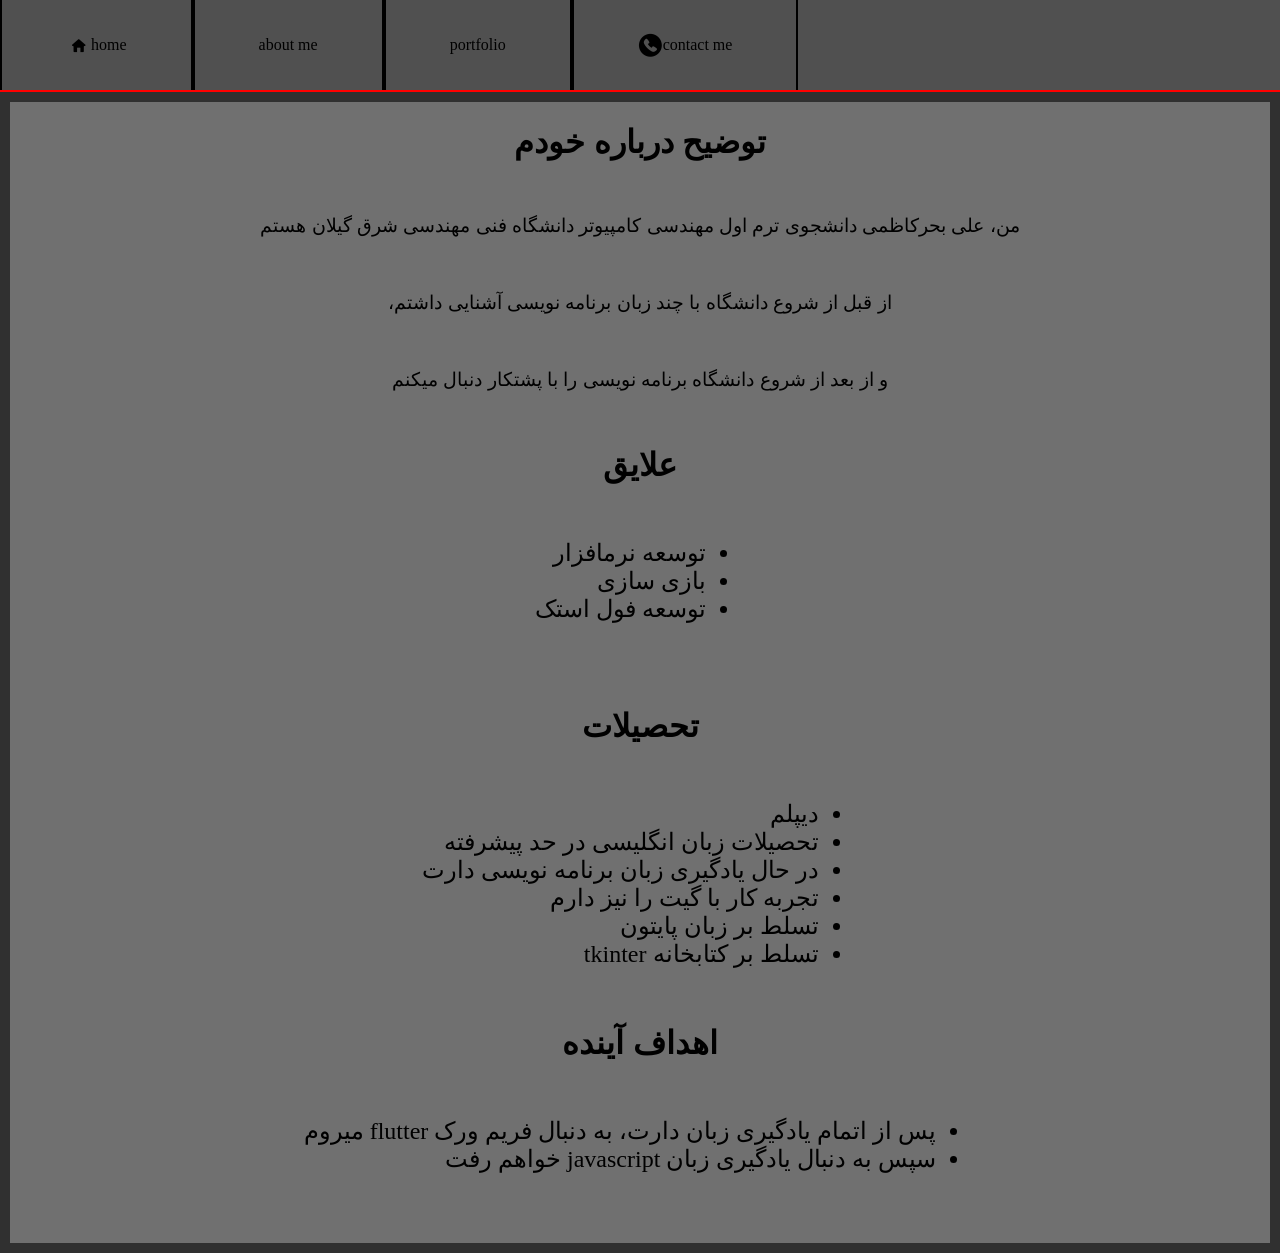
==== index.html @ 7c6a905a "Add files via upload" ====
<!DOCTYPE html>
<html lang="en">
<head>
    <meta charset="UTF-8">
    <meta name="viewport" content="width=device-width, initial-scale=1.0">
    <title>Document</title>

</head>
<body>
    <nav>
        <ul>
            <li><a href="https://darksider-05.github.io/homepage/"><img src="res\home.png" width="25px" height="25px">home</a></li>
            <li><a href="https://darksider-05.github.io/aboutpage/">about me</a></li>
            <li><a href="https://darksider-05.github.io/portfolio/"  >portfolio</a></li>
            <li><a href="https://darksider-05.github.io/contactpage/"><img src="res\phone.png" width="25px" height="25px" style="background-color: transparent;">contact me</a></li>
        </ul>
    </nav>
    <div>
        <div class="centerized"> 
            <h1 class="para">
                توضیح درباره خودم
            </h1>
        </div>
        <div class="centerized">
            <p class="para" dir="rtl">
                من، علی بحرکاظمی دانشجوی ترم اول مهندسی کامپیوتر دانشگاه فنی مهندسی شرق گیلان هستم
            </p>
        </div>
        <div class="centerized">
            <p class="para" dir="rtl">
                از قبل از شروع دانشگاه با چند زبان برنامه نویسی آشنایی داشتم،
                
            </p>
        </div>
        <div class="centerized">
            <p class="para" dir="rtl">
                و از بعد از شروع دانشگاه برنامه نویسی را با پشتکار دنبال میکنم
            </p>
        </div>
        <div class="centerized">
            <h1 class="para" dir="rtl">
                علایق
            </h1>
        </div>
        <div class="centerized">
            <ul dir="rtl" style="font-size: x-large;">
                <li>توسعه نرمافزار</li>
                <li>بازی سازی</li>
                <li>توسعه فول استک</li>            
            </ul>
        </div>
        <br>
        <div class="centerized">
            <h1 class="para" dir="rtl">
                تحصیلات
            </h1>
        </div>
        <div class="centerized">
            <ul dir="rtl" style="font-size: x-large;">
                 <li>دیپلم</li>
                 <li>تحصیلات زبان انگلیسی در حد پیشرفته</li>
                 <li>در حال یادگیری زبان برنامه نویسی دارت</li>
                 <li>تجربه کار با گیت را نیز دارم</li>
                 <li>تسلط بر زبان پایتون</li>
                 <li>تسلط بر کتابخانه tkinter</li>

            </ul>
        </div>
        <div class="centerized">
            <h1 class="para" dir="rtl">
                اهداف آینده
            </h1>
        </div>
        <div class="centerized">
            <ul dir="rtl" style="font-size: x-large;">
                <li>پس از اتمام یادگیری زبان دارت، به دنبال فریم ورک flutter میروم</li>
                <li>سپس به دنبال یادگیری زبان javascript خواهم رفت</li>
            </ul>
        </div>
        <br><br>
    </div>
</body>
<link rel="stylesheet" href="styles.css">
</html>
---- styles.css ----
body {
    background-color: #303030;
    margin: 0;
    padding: 0;
}


nav {
    width: 100vw;
    background-color: #505050;
    height: 5vh;
    display: flex;
    justify-content: flex-start;
    margin: 0;
    padding: 0;
    position:sticky;
    top: 0px;
    border-bottom: 3px solid green;
    
    
}

@media (min-width: 1024px) {
    nav {
    background-color: #505050;
    height: 10vh;
    display: flex;
    justify-content: flex-start;
    margin: 0;
    padding: 0;
    position:sticky;
    top: 0px;
    border-bottom: 2px solid red;
    
    
}}

nav ul {
    display: flex;
    list-style: none;
    margin: 0;
    padding: 0;
    align-items: center;

}

nav li { 
    height: 100%;
    display: flex;
    justify-content: center; 
    align-items: center;    
    border-right: 2px solid black;
    border-left: 2px solid black;

}





nav a {
    color: black;
    height: 100%;
    text-decoration: none;
    display: block;
    padding: 1 2vw 1px 2vw;
    display: flex;
    justify-content: center; 
    align-items: center;
}


@media (min-width:485px){
    nav a {
        color: black;
        height: 100%;
        text-decoration: none;
        padding: 0 5vw 0px 5vw;
        display: block;
        display: flex;
        justify-content: center; 
        align-items: center;
    }
    
}


nav a:hover {
    background-color: rgb(19, 169, 14);
}

@media (min-width:1024px) {
    nav a:hover {
        background-color: rgb(255, 153, 0);
    }   
}

#selected_nav{
    background-color: greenyellow;
}

@media (min-width:1024px) {
    #selected_nav{
    background-color: rgb(255, 94, 0);
}}

div{
    
    justify-content: center;
    margin: 10px;
    background-color: #707070;
}

div h1 {
    display: flex;
    justify-content: center;
}
p{
    display: flex;
    justify-content: center;
    font-size: larger;
    width:100%;
    line-height: 1.5;
}
#image_holder{
    display: flex;
    justify-content: center;
}


#image_holder img{
    width:200px;
     height:150px;
}



@media (min-width:1024px){
    #image_holder img{
        width:400px;
         height:300px;
    }   
}



.centerized{
    display: flex;
}

.para{
    font-family: 'Gill Sans', 'Gill Sans MT', Calibri, 'Trebuchet MS', sans-serif;
}

.holder_type_1{
    display: flex;
    justify-content: center;
}
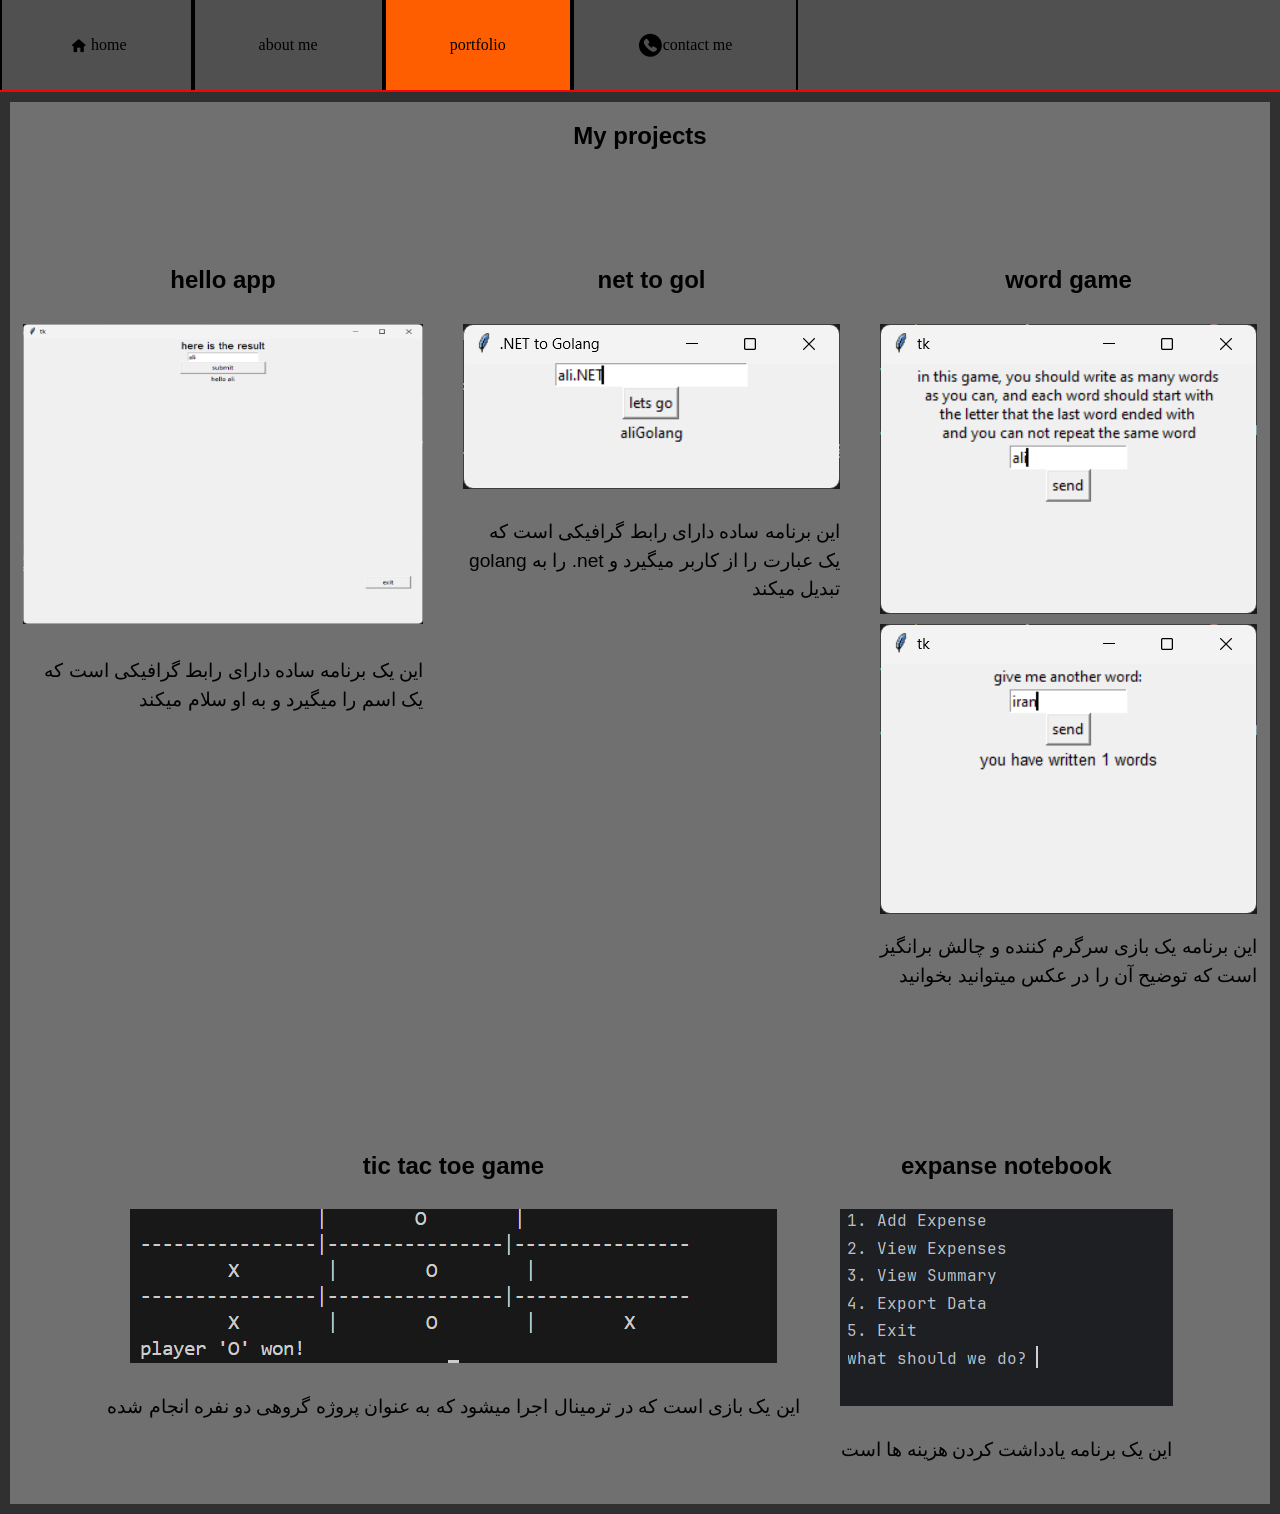
==== commit d5243efb: "Add files via upload" ====
--- a/index.html
+++ b/index.html
@@ -4,80 +4,111 @@
     <meta charset="UTF-8">
     <meta name="viewport" content="width=device-width, initial-scale=1.0">
     <title>Document</title>
-
+    
 </head>
 <body>
     <nav>
         <ul>
             <li><a href="https://darksider-05.github.io/homepage/"><img src="res\home.png" width="25px" height="25px">home</a></li>
             <li><a href="https://darksider-05.github.io/aboutpage/">about me</a></li>
-            <li><a href="https://darksider-05.github.io/portfolio/"  >portfolio</a></li>
+            <li><a href="https://darksider-05.github.io/portfolio/" id="selected_nav">portfolio</a></li>
             <li><a href="https://darksider-05.github.io/contactpage/"><img src="res\phone.png" width="25px" height="25px" style="background-color: transparent;">contact me</a></li>
         </ul>
     </nav>
     <div>
-        <div class="centerized"> 
-            <h1 class="para">
-                توضیح درباره خودم
-            </h1>
-        </div>
         <div class="centerized">
-            <p class="para" dir="rtl">
-                من، علی بحرکاظمی دانشجوی ترم اول مهندسی کامپیوتر دانشگاه فنی مهندسی شرق گیلان هستم
-            </p>
-        </div>
-        <div class="centerized">
-            <p class="para" dir="rtl">
-                از قبل از شروع دانشگاه با چند زبان برنامه نویسی آشنایی داشتم،
-                
-            </p>
-        </div>
-        <div class="centerized">
-            <p class="para" dir="rtl">
-                و از بعد از شروع دانشگاه برنامه نویسی را با پشتکار دنبال میکنم
-            </p>
-        </div>
-        <div class="centerized">
-            <h1 class="para" dir="rtl">
-                علایق
-            </h1>
-        </div>
-        <div class="centerized">
-            <ul dir="rtl" style="font-size: x-large;">
-                <li>توسعه نرمافزار</li>
-                <li>بازی سازی</li>
-                <li>توسعه فول استک</li>            
-            </ul>
-        </div>
-        <br>
-        <div class="centerized">
-            <h1 class="para" dir="rtl">
-                تحصیلات
-            </h1>
-        </div>
-        <div class="centerized">
-            <ul dir="rtl" style="font-size: x-large;">
-                 <li>دیپلم</li>
-                 <li>تحصیلات زبان انگلیسی در حد پیشرفته</li>
-                 <li>در حال یادگیری زبان برنامه نویسی دارت</li>
-                 <li>تجربه کار با گیت را نیز دارم</li>
-                 <li>تسلط بر زبان پایتون</li>
-                 <li>تسلط بر کتابخانه tkinter</li>
-
-            </ul>
-        </div>
-        <div class="centerized">
-            <h1 class="para" dir="rtl">
-                اهداف آینده
-            </h1>
-        </div>
-        <div class="centerized">
-            <ul dir="rtl" style="font-size: x-large;">
-                <li>پس از اتمام یادگیری زبان دارت، به دنبال فریم ورک flutter میروم</li>
-                <li>سپس به دنبال یادگیری زبان javascript خواهم رفت</li>
-            </ul>
+            <h2 class="para">
+                My projects
+            </h2>
         </div>
         <br><br>
+        <div class="holder_type_1">
+            <div>
+
+                <div class="centerized">
+                    <h2 class="para">
+                        hello app
+                    </h2>
+                </div>
+                <div class="image_holder">
+                    <img src="res\namer.png" alt="namer app" width="400" height="300">
+                </div>
+                <div class="centerized">
+                    <p dir="rtl" class="para">
+                        این یک برنامه ساده دارای رابط گرافیکی است که یک اسم را میگیرد و به او سلام میکند 
+                    </p>
+                </div>
+            </div>
+            <br>
+            <div>
+                <div class="centerized">
+                    <h2 class="para">
+                        net to gol
+                    </h2>
+                </div>
+                <div class="centerized">
+                    <img src="res\net.png" alt="net">
+                </div>
+                <div class="centerized">
+                    <p dir="rtl" class="para">
+                        این برنامه ساده دارای رابط گرافیکی است که یک عبارت را از کاربر میگیرد و net. را به golang تبدیل میکند
+                    </p>
+                </div>
+            </div>
+            <br>
+            <div>
+                <div class="centerized">
+                    <h2 class="para">word game</h2>
+                </div>
+                <div class="centerized">
+                    <img src="res/wordgame_1.png" alt="">
+                </div>
+                <div class="centerized">
+                    <img src="res/wordgame_2.png" alt="">
+                </div>
+                <div>
+                    <p class="para" dir="rtl">
+                        این برنامه یک بازی سرگرم کننده و چالش برانگیز است که توضیح آن را در عکس میتوانید بخوانید
+                    </p>
+                </div>
+            </div>        
+        </div>
+        
+        <br><br><br><br>
+        <div class="holder_type_1">
+            <div>
+                <div class="centerized">
+                    <h2 class="para">
+                        tic tac toe game
+                    </h2>
+                </div>
+                <div class="centerized">
+                    <img src="res/tic tac.png" alt="">
+                </div>
+                <div class="centerized">
+                    <p class="para" dir="rtl">
+                        این یک بازی است که در ترمینال اجرا میشود که به عنوان پروژه گروهی دو نفره انجام شده  
+                    </p>
+                </div>
+            </div>
+            <br>
+            <div>
+                <div class="centerized">
+                    <h2 class="para">
+                        expanse notebook
+                    </h2>
+                </div>
+                <div class="centerized">
+                    <img src="res/exp.png" alt="">
+                </div>
+                <div class="centerized">
+                    <p dir="rtl">
+                        این یک برنامه یادداشت کردن هزینه ها است
+                    </p>
+                </div>
+            </div>
+        </div>
+        
     </div>
 </body>
 <link rel="stylesheet" href="styles.css">
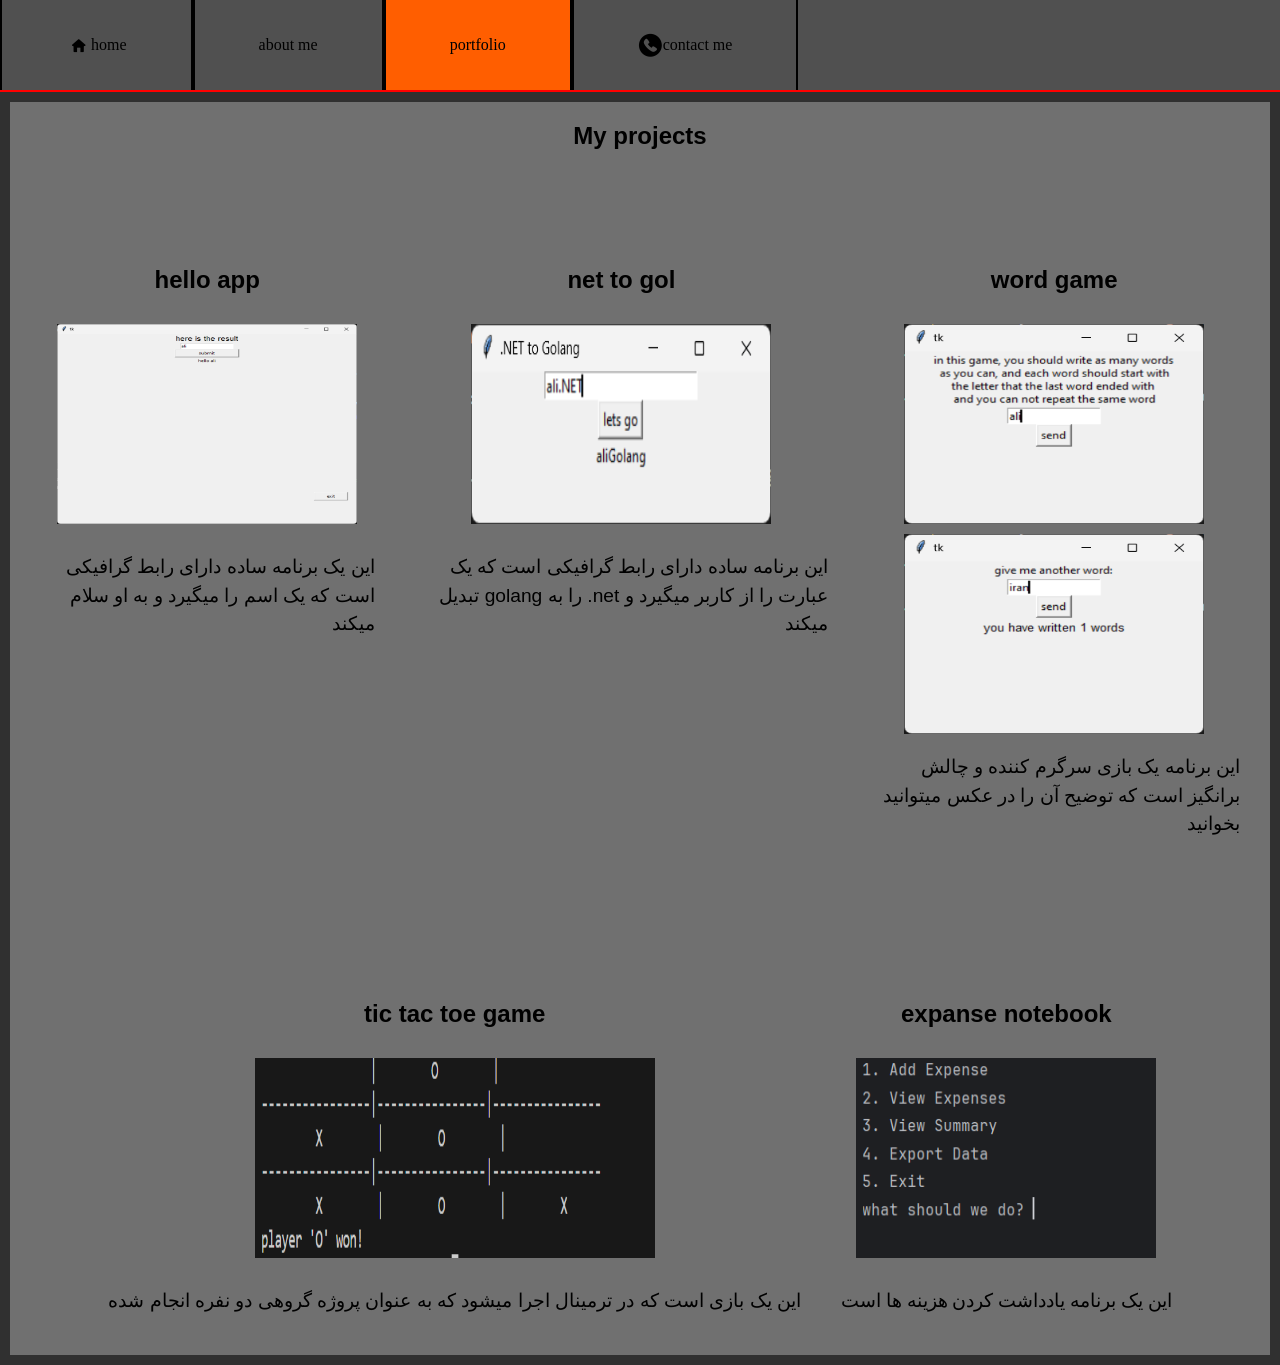
==== commit 96b7ec13: "Add files via upload" ====
--- a/index.html
+++ b/index.html
@@ -30,8 +30,8 @@
                         hello app
                     </h2>
                 </div>
-                <div class="image_holder">
-                    <img src="res\namer.png" alt="namer app" width="400" height="300">
+                <div class="centerized">
+                    <img src="res\namer.png" alt="namer app" class="spec_img">
                 </div>
                 <div class="centerized">
                     <p dir="rtl" class="para">
@@ -47,7 +47,7 @@
                     </h2>
                 </div>
                 <div class="centerized">
-                    <img src="res\net.png" alt="net">
+                    <img src="res\net.png" alt="net" class="spec_img">
                 </div>
                 <div class="centerized">
                     <p dir="rtl" class="para">
@@ -61,10 +61,10 @@
                     <h2 class="para">word game</h2>
                 </div>
                 <div class="centerized">
-                    <img src="res/wordgame_1.png" alt="">
+                    <img src="res/wordgame_1.png" alt="" class="spec_img">
                 </div>
                 <div class="centerized">
-                    <img src="res/wordgame_2.png" alt="">
+                    <img src="res/wordgame_2.png" alt="" class="spec_img">
                 </div>
                 <div>
                     <p class="para" dir="rtl">
@@ -83,7 +83,7 @@
                     </h2>
                 </div>
                 <div class="centerized">
-                    <img src="res/tic tac.png" alt="">
+                    <img src="res/tic tac.png" alt="" class="spec_img2">
                 </div>
                 <div class="centerized">
                     <p class="para" dir="rtl">
@@ -99,7 +99,7 @@
                     </h2>
                 </div>
                 <div class="centerized">
-                    <img src="res/exp.png" alt="">
+                    <img src="res/exp.png" alt="" class="spec_img">
                 </div>
                 <div class="centerized">
                     <p dir="rtl">
--- a/styles.css
+++ b/styles.css
@@ -153,9 +153,54 @@
 }
 
 .holder_type_1{
-    display: flex;
-    justify-content: center;
-}
-
-
-  +    display: inline;
+    
+}
+
+@media (min-width: 1250px){
+    .holder_type_1{
+        display: flex;
+        justify-content: center;
+    }
+}
+
+.spec_img{
+    width: 250px;
+    height: 175px;
+}
+.spec_img2{
+    width: 275px;
+    height: 175px;
+}
+
+@media (min-width:500px){
+    .spec_img{
+        width: 300px;
+        height: 200px;
+    }
+    .spec_img2{
+        width: 400px;
+        height: 200px;
+    }
+}
+
+@media (min-width:800px){
+    .spec_img{
+        width: 500px;
+        height: 350px;
+    }
+    .spec_img2{
+        width: 650px;
+        height: 350px;
+    }
+}
+@media (min-width:1250px){
+    .spec_img{
+        width: 300px;
+        height: 200px;
+    }
+    .spec_img2{
+        width: 400px;
+        height: 200px;
+    }
+}
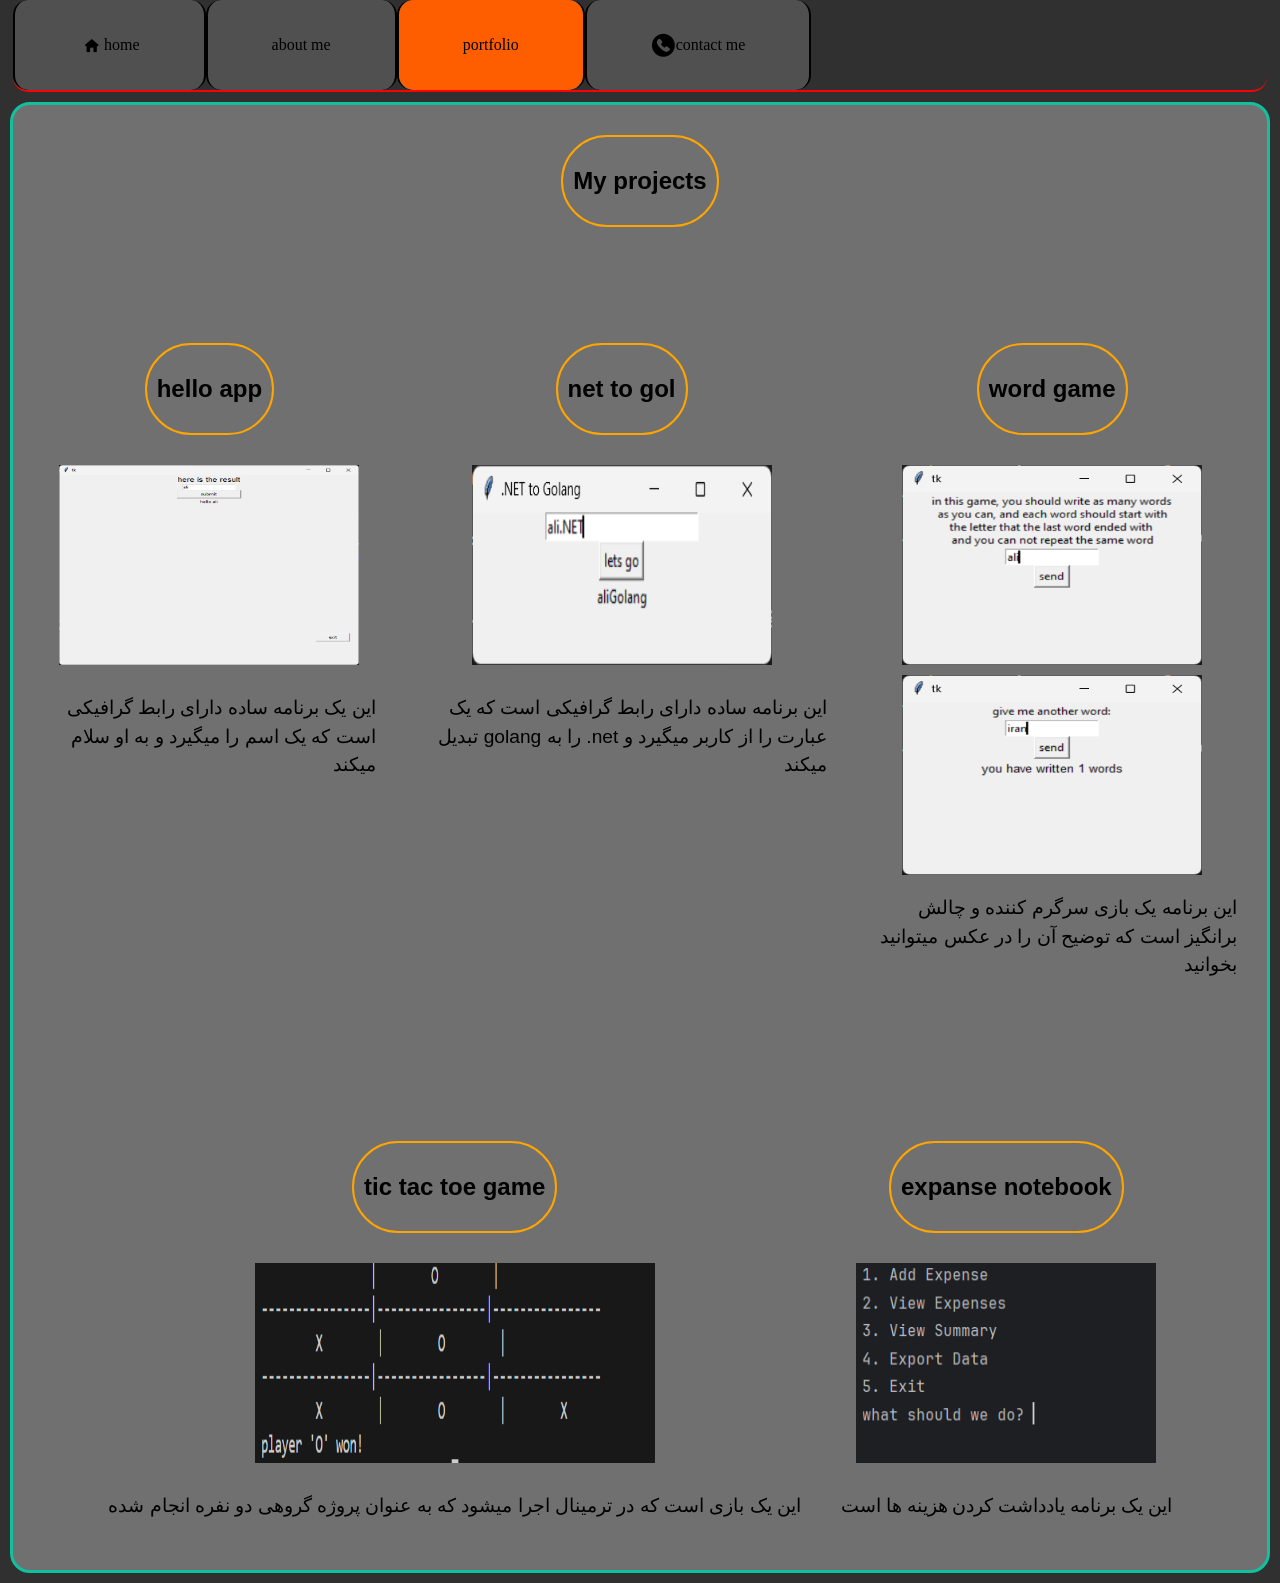
==== commit f08cae79: "Add files via upload" ====
--- a/index.html
+++ b/index.html
@@ -9,15 +9,15 @@
 <body>
     <nav>
         <ul>
-            <li><a href="https://darksider-05.github.io/homepage/"><img src="res\home.png" width="25px" height="25px">home</a></li>
-            <li><a href="https://darksider-05.github.io/aboutpage/">about me</a></li>
-            <li><a href="https://darksider-05.github.io/portfolio/" id="selected_nav">portfolio</a></li>
-            <li><a href="https://darksider-05.github.io/contactpage/"><img src="res\phone.png" width="25px" height="25px" style="background-color: transparent;">contact me</a></li>
+            <li><a href="index.html"><img src="res\home.png" width="25px" height="25px">home</a></li>
+            <li><a href="aboutme.html" >about me</a></li>
+            <li><a href="portfolio.html" id="selected_nav">portfolio</a></li>
+            <li><a href="contact.html"><img src="res\phone.png" width="25px" height="25px" style="background-color: transparent;">contact me</a></li>
         </ul>
     </nav>
-    <div>
-        <div class="centerized">
-            <h2 class="para">
+    <div class="main">
+        <div class="centerized con">
+            <h2 class="para title">
                 My projects
             </h2>
         </div>
@@ -25,8 +25,8 @@
         <div class="holder_type_1">
             <div>
 
-                <div class="centerized">
-                    <h2 class="para">
+                <div class="centerized con">
+                    <h2 class="para title">
                         hello app
                     </h2>
                 </div>
@@ -41,8 +41,8 @@
             </div>
             <br>
             <div>
-                <div class="centerized">
-                    <h2 class="para">
+                <div class="centerized con">
+                    <h2 class="para title">
                         net to gol
                     </h2>
                 </div>
@@ -57,8 +57,8 @@
             </div>
             <br>
             <div>
-                <div class="centerized">
-                    <h2 class="para">word game</h2>
+                <div class="centerized con">
+                    <h2 class="para title">word game</h2>
                 </div>
                 <div class="centerized">
                     <img src="res/wordgame_1.png" alt="" class="spec_img">
@@ -77,8 +77,8 @@
         <br><br><br><br>
         <div class="holder_type_1">
             <div>
-                <div class="centerized">
-                    <h2 class="para">
+                <div class="centerized con">
+                    <h2 class="para title">
                         tic tac toe game
                     </h2>
                 </div>
@@ -93,8 +93,8 @@
             </div>
             <br>
             <div>
-                <div class="centerized">
-                    <h2 class="para">
+                <div class="centerized con">
+                    <h2 class="para title">
                         expanse notebook
                     </h2>
                 </div>
--- a/styles.css
+++ b/styles.css
@@ -1,4 +1,4 @@
-body {
+    body {
     background-color: #303030;
     margin: 0;
     padding: 0;
@@ -6,8 +6,8 @@
 
 
 nav {
-    width: 100vw;
-    background-color: #505050;
+    width: 98vw;
+    background-color: #303030;
     height: 5vh;
     display: flex;
     justify-content: flex-start;
@@ -16,41 +16,36 @@
     position:sticky;
     top: 0px;
     border-bottom: 3px solid green;
+    border-radius: 15px;
+    left: 1%;
     
     
 }
 
 @media (min-width: 1024px) {
     nav {
-    background-color: #505050;
-    height: 10vh;
-    display: flex;
-    justify-content: flex-start;
-    margin: 0;
-    padding: 0;
-    position:sticky;
-    top: 0px;
-    border-bottom: 2px solid red;
-    
-    
+        height: 10vh;
+        border-bottom: 2px solid red;
 }}
 
 nav ul {
     display: flex;
     list-style: none;
     margin: 0;
-    padding: 0;
+    padding: 0 0 0 0;
     align-items: center;
 
 }
 
 nav li { 
+    background-color: #505050;
     height: 100%;
     display: flex;
-    justify-content: center; 
+    justify-content: flex; 
     align-items: center;    
     border-right: 2px solid black;
     border-left: 2px solid black;
+    border-radius: 15px;
 
 }
 
@@ -62,24 +57,17 @@
     color: black;
     height: 100%;
     text-decoration: none;
-    display: block;
-    padding: 1 2vw 1px 2vw;
+    padding: 1px 2vw 1px 2vw;
     display: flex;
     justify-content: center; 
     align-items: center;
+    border-radius: 15px;
 }
 
 
 @media (min-width:485px){
     nav a {
-        color: black;
-        height: 100%;
-        text-decoration: none;
-        padding: 0 5vw 0px 5vw;
-        display: block;
-        display: flex;
-        justify-content: center; 
-        align-items: center;
+        padding: 0px 5vw 0px 5vw;
     }
     
 }
@@ -109,6 +97,7 @@
     justify-content: center;
     margin: 10px;
     background-color: #707070;
+    border-radius: 20px
 }
 
 div h1 {
@@ -203,4 +192,31 @@
         width: 400px;
         height: 200px;
     }
+}
+
+.con{
+    text-align: center;   
+}
+.title{
+    display: inline;
+    border: 2px solid greenyellow;
+    padding: 10px;
+    border-radius: 9999px;
+}
+
+@media (min-width:600px){
+.title{
+    border: 2px solid orange;
+    padding: 30px 10px 30px 10px;
+}}
+
+
+div ul{
+    border: 2px dotted bisque;
+    padding: 30px;
+    border-radius: 15px;
+}
+
+.main {
+    border: #11c09d solid 3px;
 }
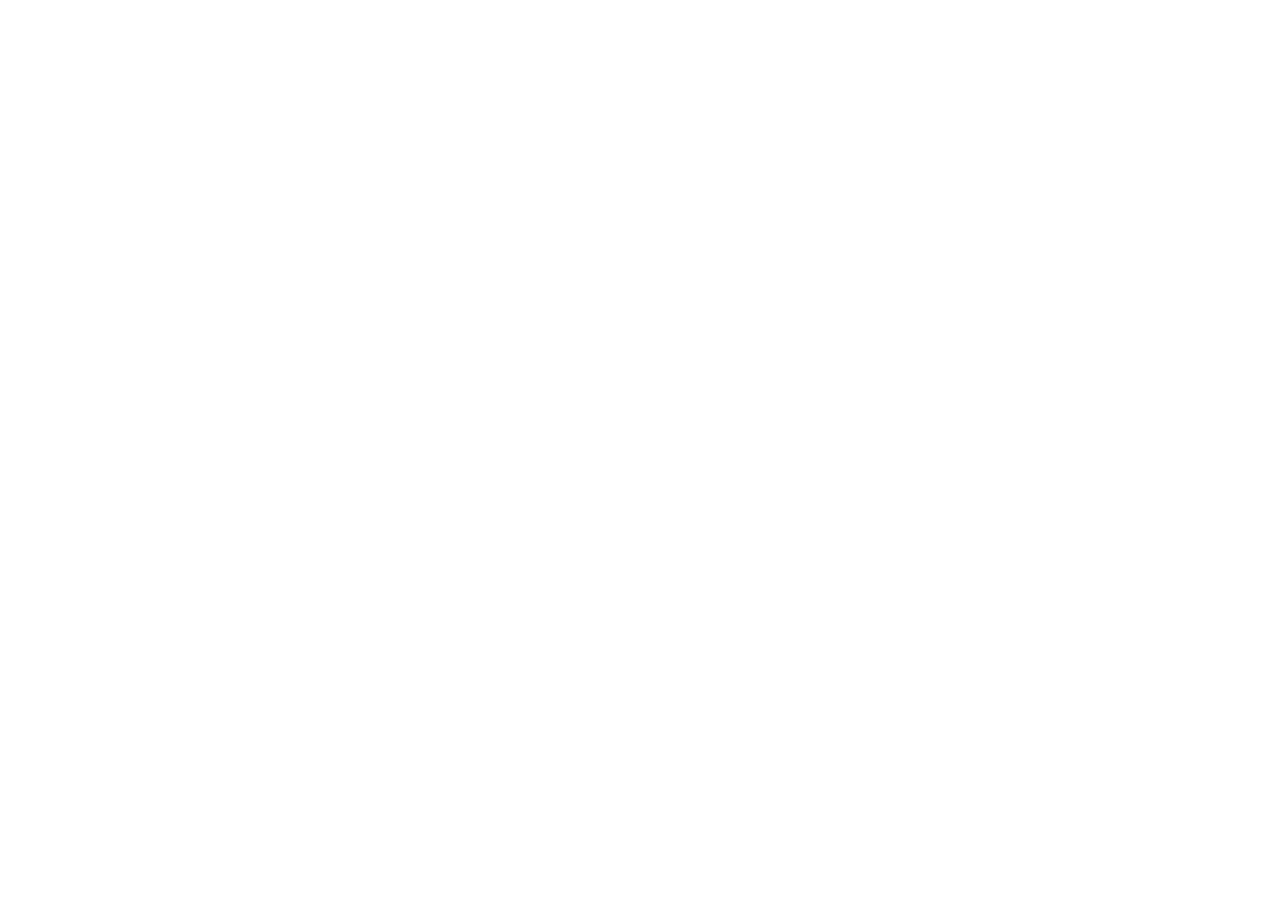
==== commit 78321688: "deploy: 3cad0c4a902de6dfb68c949b9cbac274bea0fd05" ====
--- a/index.html
+++ b/index.html
@@ -1,115 +1,38 @@
-<!DOCTYPE html>
-<html lang="en">
-<head>
-    <meta charset="UTF-8">
-    <meta name="viewport" content="width=device-width, initial-scale=1.0">
-    <title>Document</title>
-    
-</head>
-<body>
-    <nav>
-        <ul>
-            <li><a href="index.html"><img src="res\home.png" width="25px" height="25px">home</a></li>
-            <li><a href="aboutme.html" >about me</a></li>
-            <li><a href="portfolio.html" id="selected_nav">portfolio</a></li>
-            <li><a href="contact.html"><img src="res\phone.png" width="25px" height="25px" style="background-color: transparent;">contact me</a></li>
-        </ul>
-    </nav>
-    <div class="main">
-        <div class="centerized con">
-            <h2 class="para title">
-                My projects
-            </h2>
-        </div>
-        <br><br>
-        <div class="holder_type_1">
-            <div>
-
-                <div class="centerized con">
-                    <h2 class="para title">
-                        hello app
-                    </h2>
-                </div>
-                <div class="centerized">
-                    <img src="res\namer.png" alt="namer app" class="spec_img">
-                </div>
-                <div class="centerized">
-                    <p dir="rtl" class="para">
-                        این یک برنامه ساده دارای رابط گرافیکی است که یک اسم را میگیرد و به او سلام میکند 
-                    </p>
-                </div>
-            </div>
-            <br>
-            <div>
-                <div class="centerized con">
-                    <h2 class="para title">
-                        net to gol
-                    </h2>
-                </div>
-                <div class="centerized">
-                    <img src="res\net.png" alt="net" class="spec_img">
-                </div>
-                <div class="centerized">
-                    <p dir="rtl" class="para">
-                        این برنامه ساده دارای رابط گرافیکی است که یک عبارت را از کاربر میگیرد و net. را به golang تبدیل میکند
-                    </p>
-                </div>
-            </div>
-            <br>
-            <div>
-                <div class="centerized con">
-                    <h2 class="para title">word game</h2>
-                </div>
-                <div class="centerized">
-                    <img src="res/wordgame_1.png" alt="" class="spec_img">
-                </div>
-                <div class="centerized">
-                    <img src="res/wordgame_2.png" alt="" class="spec_img">
-                </div>
-                <div>
-                    <p class="para" dir="rtl">
-                        این برنامه یک بازی سرگرم کننده و چالش برانگیز است که توضیح آن را در عکس میتوانید بخوانید
-                    </p>
-                </div>
-            </div>        
-        </div>
-        
-        <br><br><br><br>
-        <div class="holder_type_1">
-            <div>
-                <div class="centerized con">
-                    <h2 class="para title">
-                        tic tac toe game
-                    </h2>
-                </div>
-                <div class="centerized">
-                    <img src="res/tic tac.png" alt="" class="spec_img2">
-                </div>
-                <div class="centerized">
-                    <p class="para" dir="rtl">
-                        این یک بازی است که در ترمینال اجرا میشود که به عنوان پروژه گروهی دو نفره انجام شده  
-                    </p>
-                </div>
-            </div>
-            <br>
-            <div>
-                <div class="centerized con">
-                    <h2 class="para title">
-                        expanse notebook
-                    </h2>
-                </div>
-                <div class="centerized">
-                    <img src="res/exp.png" alt="" class="spec_img">
-                </div>
-                <div class="centerized">
-                    <p dir="rtl">
-                        این یک برنامه یادداشت کردن هزینه ها است
-                    </p>
-                </div>
-            </div>
-        </div>
-        
-    </div>
-</body>
-<link rel="stylesheet" href="styles.css">
-</html>+<!DOCTYPE html>
+<html>
+<head>
+  <!--
+    If you are serving your web app in a path other than the root, change the
+    href value below to reflect the base path you are serving from.
+
+    The path provided below has to start and end with a slash "/" in order for
+    it to work correctly.
+
+    For more details:
+    * https://developer.mozilla.org/en-US/docs/Web/HTML/Element/base
+
+    This is a placeholder for base href that will be replaced by the value of
+    the `--base-href` argument provided to `flutter build`.
+  -->
+  <base href="/portfolio/">
+
+  <meta charset="UTF-8">
+  <meta content="IE=Edge" http-equiv="X-UA-Compatible">
+  <meta name="description" content="A new Flutter project.">
+
+  <!-- iOS meta tags & icons -->
+  <meta name="mobile-web-app-capable" content="yes">
+  <meta name="apple-mobile-web-app-status-bar-style" content="black">
+  <meta name="apple-mobile-web-app-title" content="portfolio">
+  <link rel="apple-touch-icon" href="icons/Icon-192.png">
+
+  <!-- Favicon -->
+  <link rel="icon" type="image/png" href="favicon.png"/>
+
+  <title>portfolio</title>
+  <link rel="manifest" href="manifest.json">
+</head>
+<body>
+  <script src="flutter_bootstrap.js" async></script>
+</body>
+</html>
